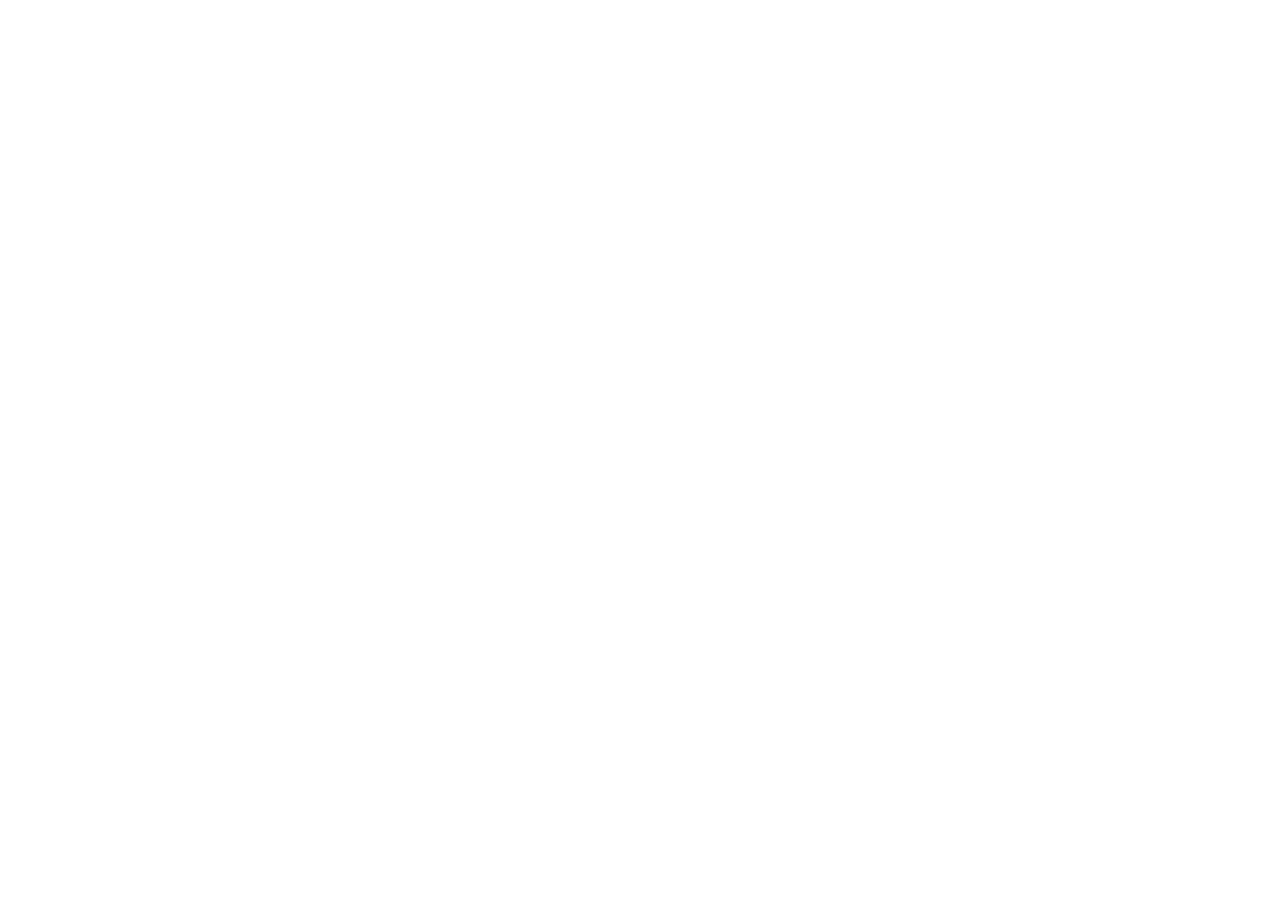
==== Exercicios/Ex003/index.html @ 9131ad22 "ajuste" ====
<!DOCTYPE html>
<html lang="pt-br">
<head>
    <meta charset="UTF-8">
    <meta http-equiv="X-UA-Compatible" content="IE=edge">
    <meta name="viewport" content="width=device-width, initial-scale=1.0">
    <link rel="stylesheet" href="style.css">
    <title>Document</title>
</head>
<body>
    
</body>
</html>
---- Exercicios/Ex003/style.css ----
@charset "UTF-8";
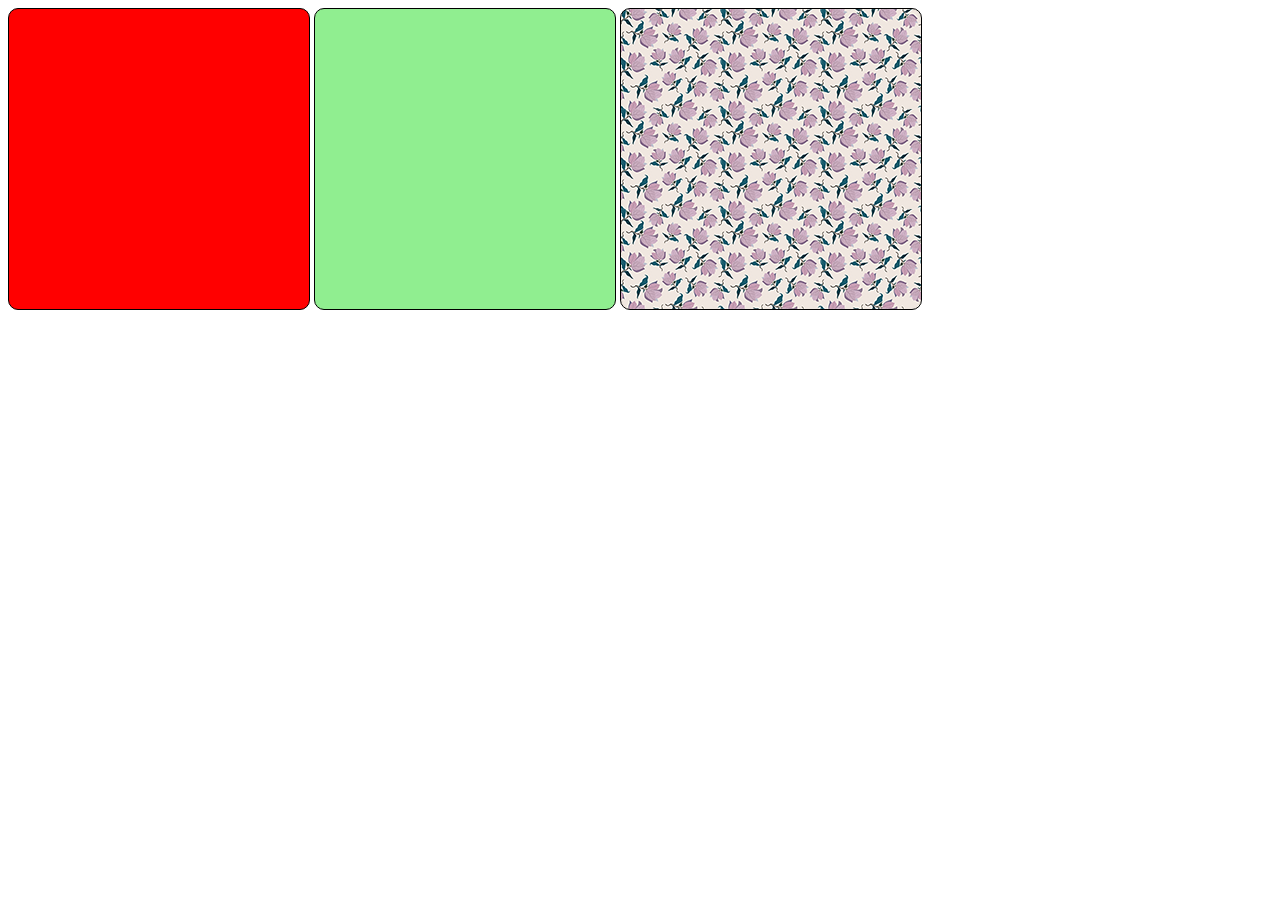
==== commit eedd039e: "update" ====
--- a/Exercicios/Ex003/index.html
+++ b/Exercicios/Ex003/index.html
@@ -5,9 +5,11 @@
     <meta http-equiv="X-UA-Compatible" content="IE=edge">
     <meta name="viewport" content="width=device-width, initial-scale=1.0">
     <link rel="stylesheet" href="style.css">
-    <title>Document</title>
+    <title>Teste de imagem de fundo</title>
 </head>
 <body>
-    
+    <div class="quadrado" id="q1"></div>
+    <div class="quadrado" id="q2"></div>
+    <div class="quadrado" id="q3"></div>
 </body>
 </html>--- a/Exercicios/Ex003/style.css
+++ b/Exercicios/Ex003/style.css
@@ -1,2 +1,24 @@
 @charset "UTF-8";
 
+div.quadrado{
+    border: 1px solid black;
+    width: 300px;
+    height: 300px;
+    display: inline-block;
+    border-radius: 10px;
+    background-color: lightgray;
+}
+
+div#q1{
+    background-color: red;
+}
+
+div#q2{
+    background-color: lightgreen;
+}
+
+div#q3{
+    background-image: url("imagens/pattern003.png");
+}
+
+
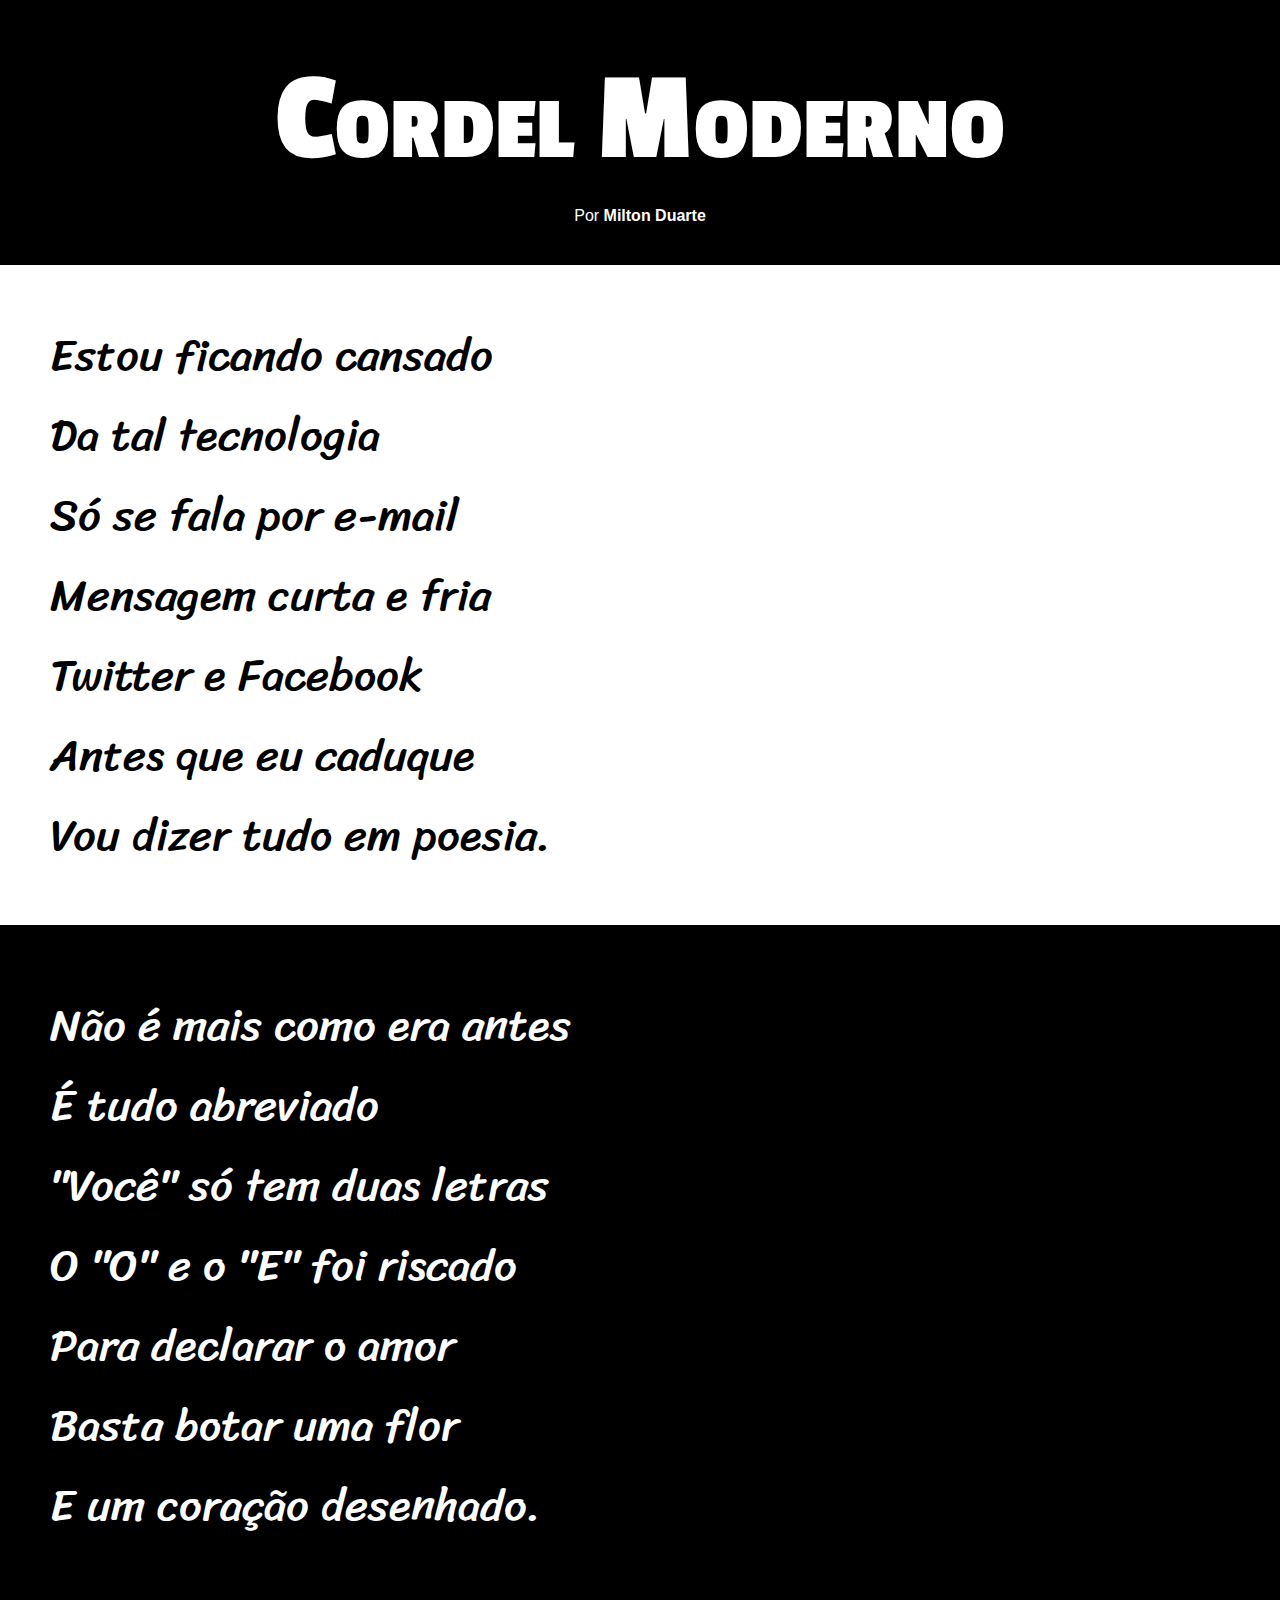
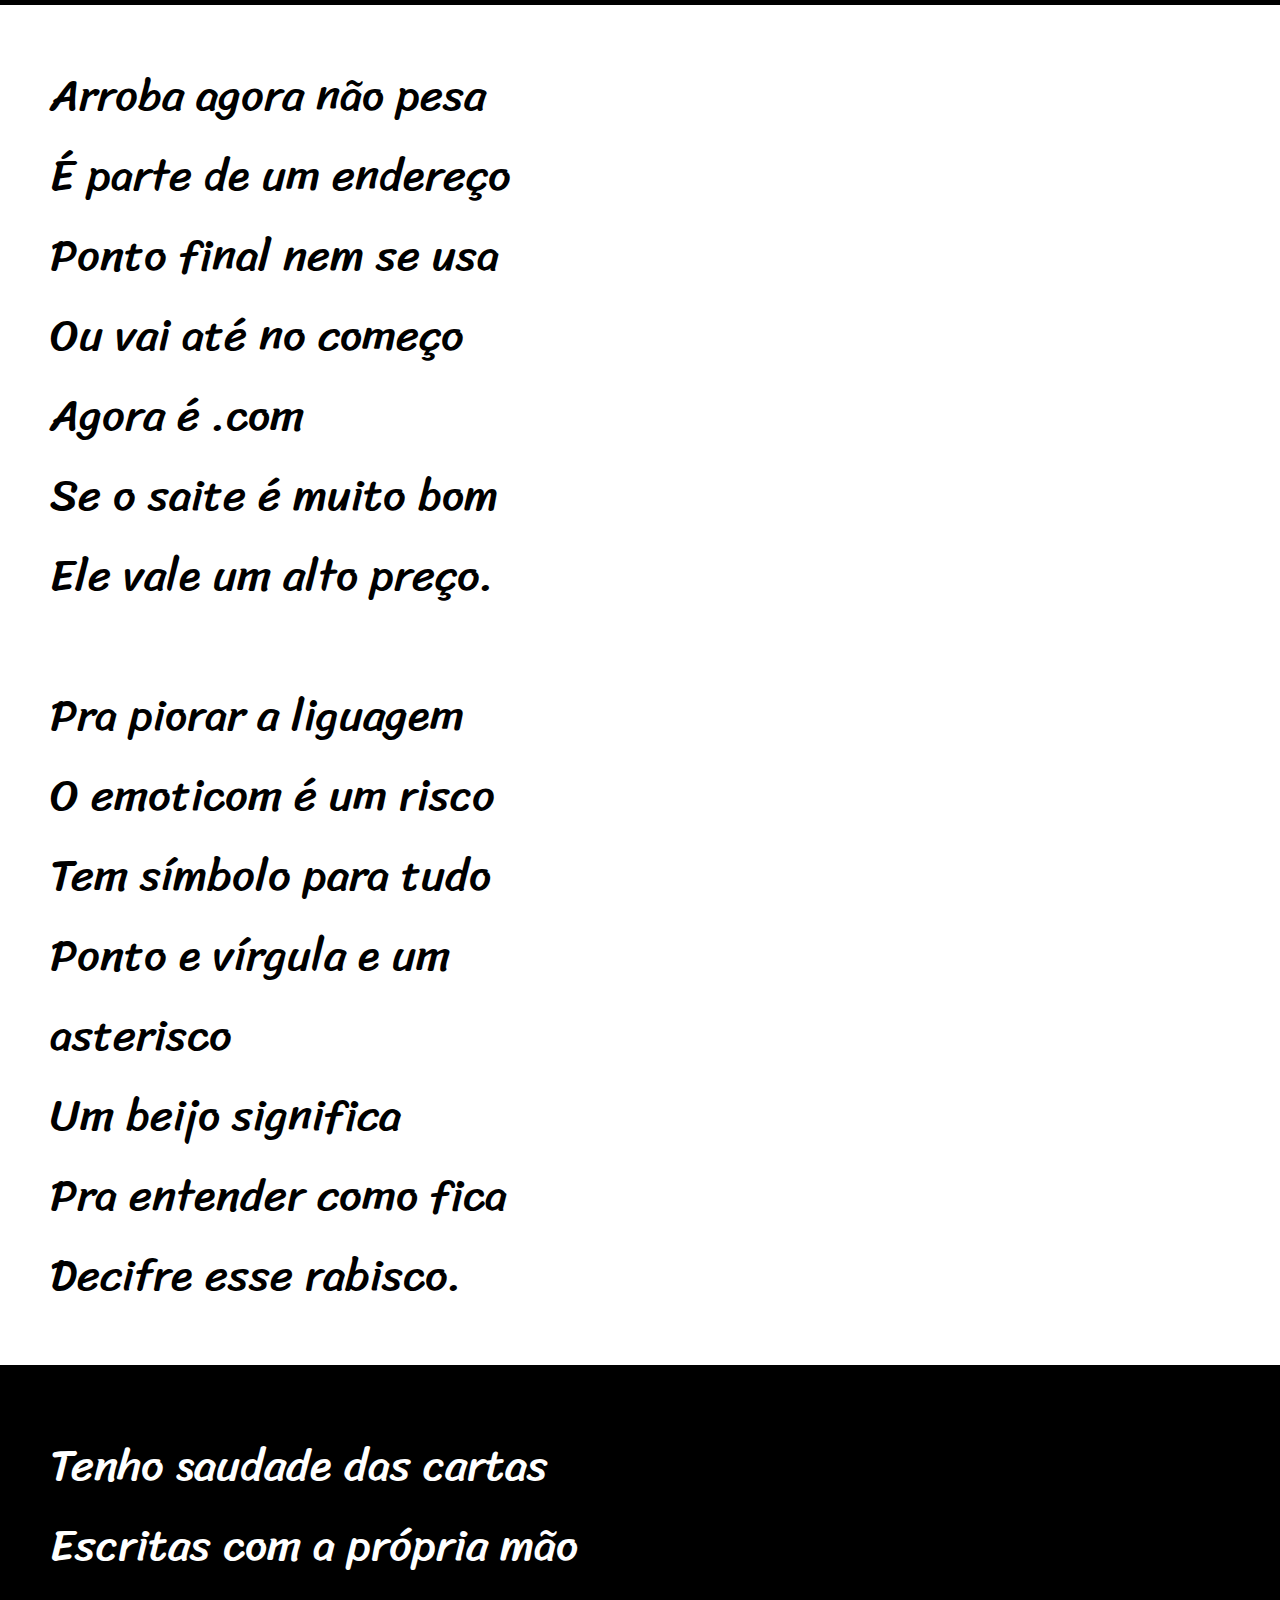
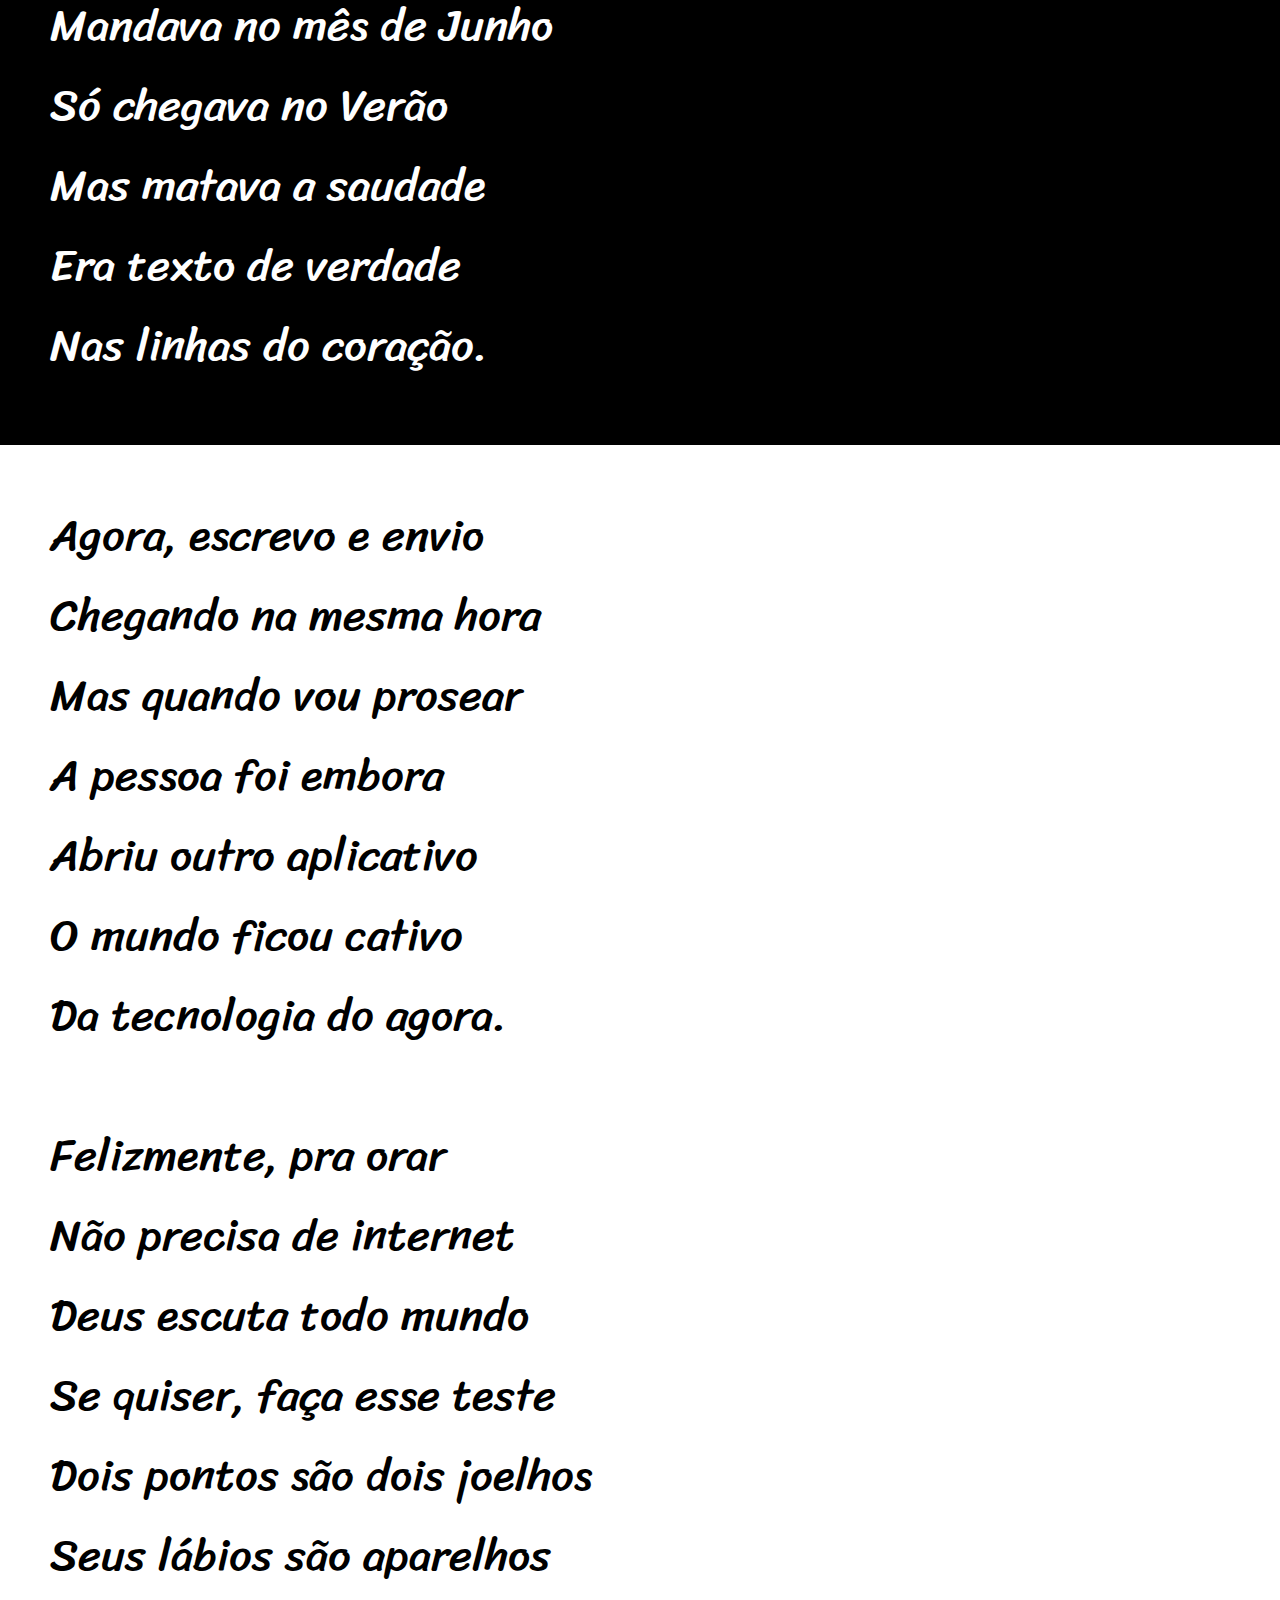
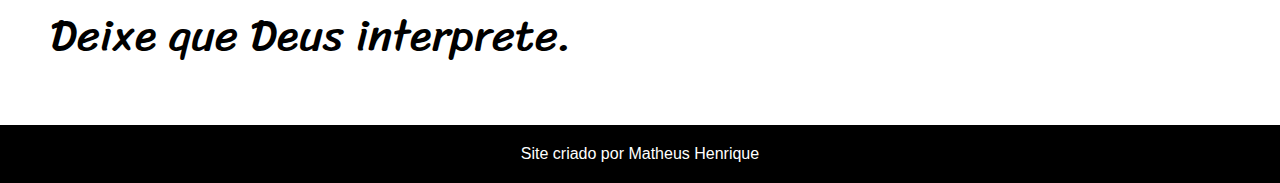
==== commit e3cc2f44: "novo ex03" ====
--- a/Exercicios/Ex003/index.html
+++ b/Exercicios/Ex003/index.html
@@ -5,11 +5,130 @@
     <meta http-equiv="X-UA-Compatible" content="IE=edge">
     <meta name="viewport" content="width=device-width, initial-scale=1.0">
     <link rel="stylesheet" href="style.css">
-    <title>Teste de imagem de fundo</title>
+    <title>Projeto Cordel</title>
 </head>
 <body>
-    <div class="quadrado" id="q1"></div>
-    <div class="quadrado" id="q2"></div>
-    <div class="quadrado" id="q3"></div>
+    <header>
+        <h1>Cordel Moderno</h1>
+        <p>Por <a href="https://www.recantodasletras.com.br/poesias/3186743" target="_blank">Milton Duarte</a></p>
+    </header>
+    <div class="normal">
+        <p>
+            Estou ficando cansado
+            <br>
+            Da tal tecnologia
+            <br>
+            Só se fala por e-mail
+            <br>
+            Mensagem curta e fria
+            <br>
+            Twitter e Facebook
+            <br>
+            Antes que eu caduque
+            <br>
+            Vou dizer tudo em poesia.
+        </p>
+    </div>
+    <div id="img1" class="normal">
+        <p>
+            Não é mais como era antes
+            <br>
+            É tudo abreviado
+            <br>
+            "Você" só tem duas letras
+            <br>
+            O "O" e o "E" foi riscado
+            <br>
+            Para declarar o amor
+            <br>
+            Basta botar uma flor
+            <br>
+            E um coração desenhado.
+        </p>
+    </div>
+    <div class="normal">
+        <p>
+            Arroba agora não pesa
+            <br>
+            É parte de um endereço
+            <br>
+            Ponto final nem se usa
+            <br>
+            Ou vai até no começo
+            <br>
+            Agora é .com
+            <br>
+            Se o saite é muito bom
+            <br>
+            Ele vale um alto preço.
+        </p>
+        <p>
+            Pra piorar a liguagem
+            <br>
+            O emoticom é um risco
+            <br>
+            Tem símbolo para tudo
+            <br>
+            Ponto e vírgula e um asterisco
+            <br>
+            Um beijo significa
+            <br>
+            Pra entender como fica
+            <br>
+            Decifre esse rabisco.
+        </p>
+    </div>
+    <div id="img2" class="normal">
+        <p>
+            Tenho saudade das cartas
+            <br>
+            Escritas com a própria mão
+            <br>
+            Mandava no mês de Junho
+            <br>
+            Só chegava no Verão
+            <br>
+            Mas matava a saudade
+            <br>
+            Era texto de verdade
+            <br>
+            Nas linhas do coração.
+        </p>
+    </div>
+    <div class="normal">
+        <p>
+            Agora, escrevo e envio
+            <br>
+            Chegando na mesma hora
+            <br>
+            Mas quando vou prosear
+            <br>
+            A pessoa foi embora
+            <br>
+            Abriu outro aplicativo
+            <br>
+            O mundo ficou cativo
+            <br>
+            Da tecnologia do agora.
+        </p>
+        <p>
+            Felizmente, pra orar
+            <br>
+            Não precisa de internet
+            <br>
+            Deus escuta todo mundo
+            <br>
+            Se quiser, faça esse teste
+            <br>
+            Dois pontos são dois joelhos
+            <br>
+            Seus lábios são aparelhos
+            <br>
+            Deixe que Deus interprete.
+        </p>
+    </div>
+    <footer>
+        <p>Site criado por Matheus Henrique</p>
+    </footer>
 </body>
 </html>--- a/Exercicios/Ex003/style.css
+++ b/Exercicios/Ex003/style.css
@@ -1,24 +1,96 @@
 @charset "UTF-8";
 
-div.quadrado{
-    border: 1px solid black;
-    width: 300px;
-    height: 300px;
-    display: inline-block;
-    border-radius: 10px;
-    background-color: lightgray;
+@charset "UTF-8";
+
+@import url('https://fonts.googleapis.com/css2?family=Passion+One:wght@400;700;900&display=swap');
+
+@import url('https://fonts.googleapis.com/css2?family=Sriracha&display=swap');
+
+body{
+    font-family: Verdana, Geneva, Tahoma, sans-serif;
+    margin: 0px;
+    background-color: white;
 }
 
-div#q1{
-    background-color: red;
+header{
+    background-color: black;
+    color: white;
+    margin: 0px;
+    text-align: center;
 }
 
-div#q2{
-    background-color: lightgreen;
+header > h1 {
+    padding-top: 50px;
+    margin: 0px;
+    font-variant: small-caps;
+    font-family: 'Passion one', cursive;
+    font-size: 10vw;
 }
 
-div#q3{
-    background-image: url("imagens/pattern003.png");
+header>p{
+    padding-bottom: 40px;
 }
 
+header>p>a{
+    color: white;
+    text-decoration: none;
+    font-weight: bolder;
+    
+}
 
+header>p>a:hover{
+    color: white;
+    text-decoration: underline;
+}
+
+div.normal{
+    font-family: 'Sriracha', cursive;
+    font-size: 3.5vw;
+    display: block;
+    margin: 0px;
+}
+
+div.normal>p{
+    margin: 40px;
+    max-width: 587px;
+    padding: 10px;
+}
+
+div#img1{
+    background: black url("imagens/background001.jpg") no-repeat fixed center center;
+    background-size: cover;
+    padding: 10px 0px 10px 0px;
+    box-shadow: inset 6px 6px 13px 0px rgba(0, 0, 0, 0.473);
+}
+
+div#img1>p{
+    background-color: rgba(0, 0, 0, 0.473);
+    color: white;
+    display: inline-block;
+}
+
+div#img2>p{
+    background-color: rgba(0, 0, 0, 0.26);
+    color: white;
+    display: inline-block;
+}
+
+div#img2{
+    background: black url("imagens/background002.jpg") no-repeat fixed center center;
+    background-size: cover;
+    padding: 10px 0px 10px 0px;
+    box-shadow: inset 6px 6px 13px 0px rgba(0, 0, 0, 0.473);
+}
+
+footer{
+    background-color: black;
+    color: white;
+    text-align: center;
+    margin:0px;
+}
+
+footer>p{
+    margin: 0px;
+    padding: 20px;
+}
+
